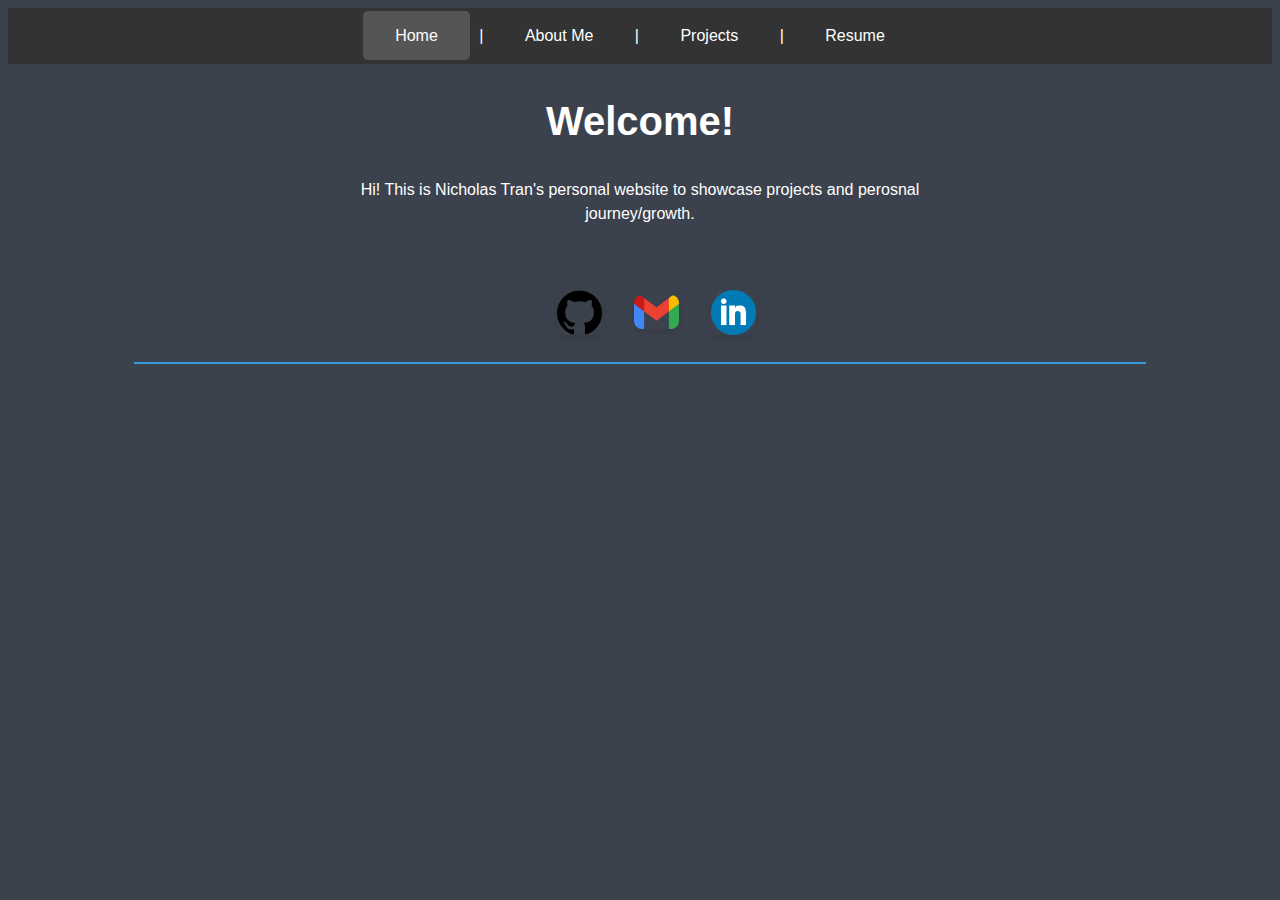
==== index.html @ f8257d99 "copied files from hw3" ====
<!DOCTYPE html>
<html lang="en">

<head>
	<meta charset="utf-8" />
	<meta name="description" content="Nicholas' Website" />
	<meta name="keywords" content="HTML" />
	<meta name="author" content="" />
	<meta name="viewport" content="width=device-width, initial-scale=1.0" />
	<link rel="stylesheet" href="styles.css">
	<title>Nicholas' Website</title>
</head>

<body>
	<header>
		
		<section id="user-info-component">
			<div id="user-info" style="display: none;">
				<nav>
					<a class="active" href="#home">Home</a> |
					<a href="about.html">About Me</a> |
					<a href="projects.html">Projects</a> |
					<a href="resume.html">Resume</a>
				</nav>
			</div>
			
			<script>
				document.getElementById('user-info').style.display = 'block';
			</script>
			<noscript class="error">Error: JavaScript is disabled or blocked.</noscript>
		</section>
	</header>

	<main>
		<h1>Welcome!</h1>
		<section class="home">
			<p> Hi! This is Nicholas Tran's personal website to showcase projects and perosnal journey/growth.
			</p>

			<br>
			<br>

			<div class="social-links">
				<a href="https://github.com/trnick" target="_blank" rel="noopener noreferrer">
				  <img src="images/github.png" alt="GitHub">
				</a>
				<a href="mailto:trnicholas2000@gmail.com" target="_blank" rel="noopener noreferrer">
				  <img src="images/gmail.png" alt="Email">
				</a>
				<a href="https://www.linkedin.com/in/trnick/" target="_blank" rel="noopener noreferrer">
				  <img src="images/linkedin.png" alt="LinkedIn">
				</a>
			  </div>

		</section>
	</main>

	<footer>
		<hr/>
	</footer>
</body>

</html>
---- styles.css ----
/* Fallback color */
  :root {
    --main-color: #3c424d;
  }
  
  /* Navigation Bar */
  nav {
    background-color: #333;
    padding: 1rem;
    text-align: center;
  }
  
  nav a {
    color: #fff;
    text-decoration: none;
    padding: 1rem 2rem;
    margin: 0 5px;
    border-radius: 5px;
    transition: background-color 0.3s ease;
  }
  
  nav a:hover {
    background-color: #555;
  }
  
  nav .active {
    background-color: #555;
  }

  /* Body */
  body {
    font-family: 'proxima-nova', sans-serif;
    background-color: var(--main-color, #3c424d);
    color: white;
    text-align: center;
    line-height: 1.5;
  }

  /* Links */
  a {
    color: #BEB4B2;
  }

  /* Projects */
  .projects {
    border: 3px solid #BEB4B9;
    display: flex;
    align-items: center;
    justify-content: center;
    max-width: 60%;
    margin: 0 auto;
    box-sizing: border-box;
  }
  
  .projects text {
    padding-top: 20%;
  }

  .projects_image {
    display: flex;
    flex-wrap: wrap;
    padding-left: 2rem;
  }

  .projects_image img{
    width: 10rem;
    height: 10rem;
    height: auto;
    border-radius: 8px;
    box-shadow: 0 4px 8px rgba(0, 0, 0, 0.1);
    transition: transform 0.3s ease-in-out;
    
  }
  
  .projects_image img:hover {
    transform: scale(5.0);
  }

  /* Headers and paragraph */
  h1 {
    font-size: 2.5rem;
  }

  h2 {
    font-size: 2rem;
  }

  h3 {
    font-size: 1.5rem;
  }
  
  p {
    font-size: 1rem;
    max-width: 50%;
    margin: 0 auto;
  }

  /* Profile Picture */
  .nick {
    display: flex;
    justify-content: center;
    align-items: center;
  }

  .nick img {
    max-width: 60%;
    height: auto;
    object-fit: cover;
    object-position: center center;
    border-radius: 8px;
    box-shadow: 0 4px 8px rgba(0, 0, 0, 0.1);
    transition: transform 0.3s ease-in-out;
  }
  
  .nick img:hover {
    transform: scale(1.5);
  }

  /* Table */
  table {
    display: flex;
    justify-content: center;
  }
  
  table {
    border-collapse: collapse;
    width: 30%;
    margin: 20px auto;
  }
  
  table tbody {
    background-color: #555;
  }

  /* List */

  ul {
    list-style-type: square;
    max-width: 50%;
    padding-left: 25%;
  }
  
  li {
    margin-bottom: 1rem;
  }

  /* Horizontal Line */
  hr {
    border: 0;
    height: 2px;
    background-color: #3498db;
    margin: 20px auto;
    width: 80%;
  }

  /* Strong elements */

  strong {
    font-weight: bold;
    padding: 2px 5px;
    border-radius: 3px;
    box-shadow: 0 2px 4px rgba(0, 0, 0, 0.1);
  }

  /* Resume */
  .sep {
    border: 0;
    height: 2px;
    background-color: #BEB4B2;
    margin: 20px auto;
    width: 40%;
  }

  section:has(+ h2) {
    text-decoration: underline overline #9E9594;
  }

  .education h2 {
    text-decoration: underline overline #9E9594;
  }

  .experience h2 {
    text-decoration: underline overline #9E9594;
  }
  .skills h2 {
    text-decoration: underline overline #9E9594;
  }
  
  /* Socials/Contact */
  .social-links {
    top: 50%;
    display: flex;
    justify-content: center;
    align-items: center;
  }
  
  .social-links a {
    margin-left: 2rem;
    margin-top: 1rem;
  }
  
  .social-links img {
    width: 45px;
    height: 45px;
    border-radius: 50%;
    max-width: 100%;
    height: auto;
    border-radius: 8px;
    box-shadow: 0 4px 8px rgba(0, 0, 0, 0.1);
    transition: transform 0.3s ease-in-out;
  }

  .social-links img:hover {
    transform: scale(1.5);
  }

  /* Media (each type of device) */
    @media (max-width: 767px) {
        .image-container {
        padding: 2rem;
        }
    }
  
  @media (min-width: 768px) and (max-width: 1023px) {
    .image-container {
      height: 70dvh;
    }
  }
  
  @media (min-width: 1024px) {
    .image-container {
      height: 60dvh;
    }
  }
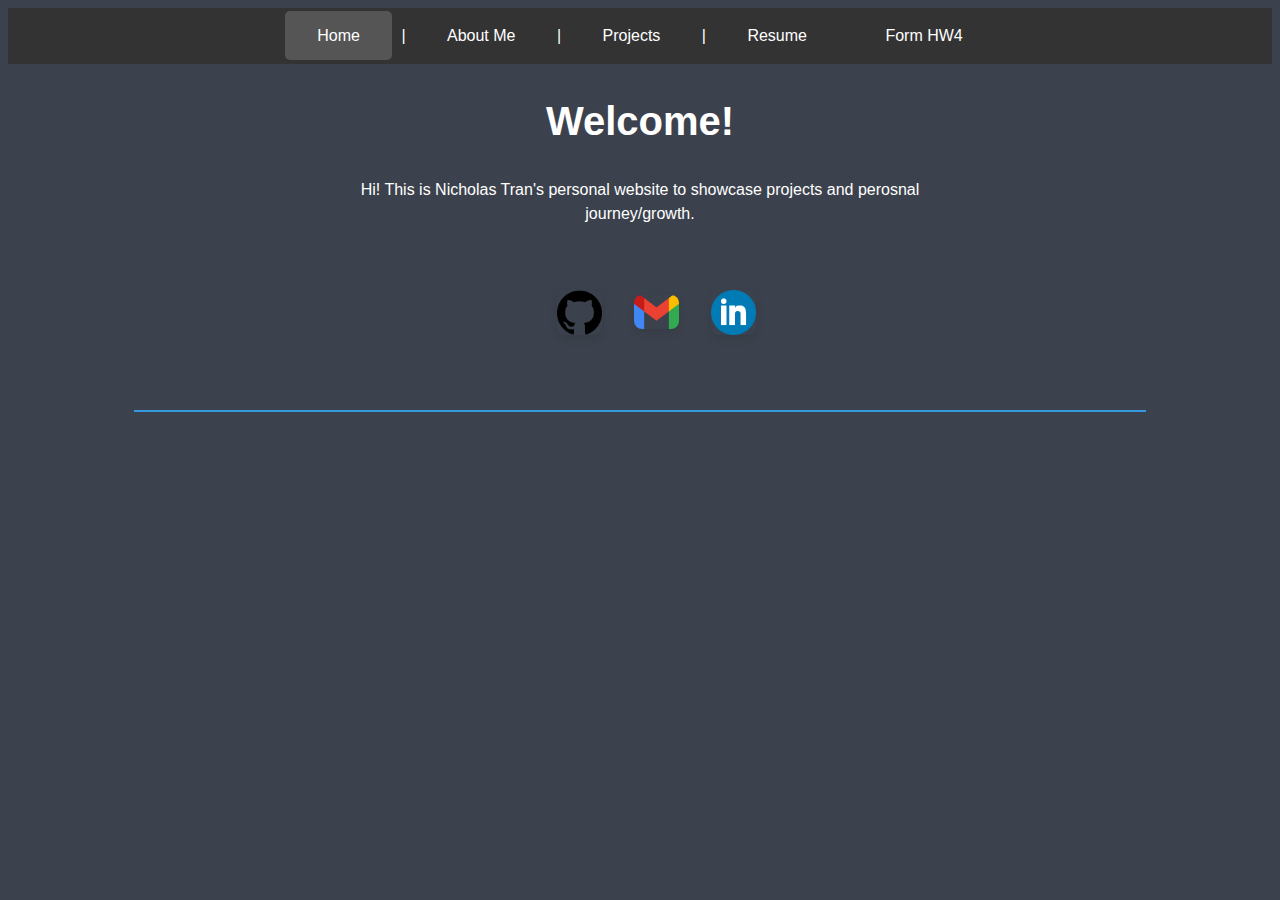
==== commit 86cca349: "finished a few parts" ====
--- a/index.html
+++ b/index.html
@@ -21,6 +21,7 @@
 					<a href="about.html">About Me</a> |
 					<a href="projects.html">Projects</a> |
 					<a href="resume.html">Resume</a>
+					<a href="form-no-js.html">Form HW4</a>
 				</nav>
 			</div>
 			
@@ -51,8 +52,9 @@
 				  <img src="images/linkedin.png" alt="LinkedIn">
 				</a>
 			  </div>
-
 		</section>
+		<br>
+		<br>
 	</main>
 
 	<footer>
--- a/styles.css
+++ b/styles.css
@@ -33,6 +33,7 @@
     background-color: var(--main-color, #3c424d);
     color: white;
     text-align: center;
+    justify-content: center;
     line-height: 1.5;
   }
 
@@ -232,4 +233,104 @@
       height: 60dvh;
     }
   }
-  +  
+  /* form */
+
+  form {
+    display: flex;
+    flex-direction: column;
+    align-items: center;
+  }
+
+  label {
+    display: flex;
+    flex-direction: column;
+    margin-bottom: 30px;
+  }
+  
+  input {
+    margin-bottom: 10px;
+    padding: 6px;
+  }
+  
+  textarea {
+    width: 100%;
+    height: 100px;
+    resize: none;
+  }
+  
+  #wordCount {
+    margin-top: 5px;
+    color: white;
+  }
+
+  button {
+    padding: 8px;
+    background-color: #007BFF;
+    color: #fff;
+    border: none;
+    cursor: pointer;
+  }
+  
+  button:hover {
+    background-color: #0056b3;
+  }
+  
+  output {
+    margin-top: 10px;
+    color: 0056b3;
+  }
+
+  /* input */
+
+  #infoOutput {
+    color: 0056b3;
+  }
+
+  input:required,
+  textarea:required {
+    border: 1px solid #ccc;
+  }
+
+  input.invalid {
+    border-color: #900;
+    background-color: #fdd;
+  }
+  
+  input:focus:invalid {
+    outline: none;
+  }
+
+  input:valid,
+  textarea:valid {
+    border: 1px solid #0056b3;
+  }
+
+  input:placeholder-shown,
+  textarea:placeholder-shown {
+    color: #aaa;
+  } 
+
+  /*error*/
+  .n_error.active,
+  .e_error.active {
+    animation: fadeOut 2s forwards;
+    animation-delay: 4s;
+    background: red;
+    color: white;
+    padding: 0px;
+    text-align: center;
+    
+    width: 100%;
+
+    font-size: 80%;
+    color: white;
+    background-color: #900;
+    border-radius: 0 0 5px 5px;
+    box-sizing: border-box;
+  }
+
+  @keyframes fadeOut {
+      from {opacity: 1;}
+      to {opacity: 0;}
+  }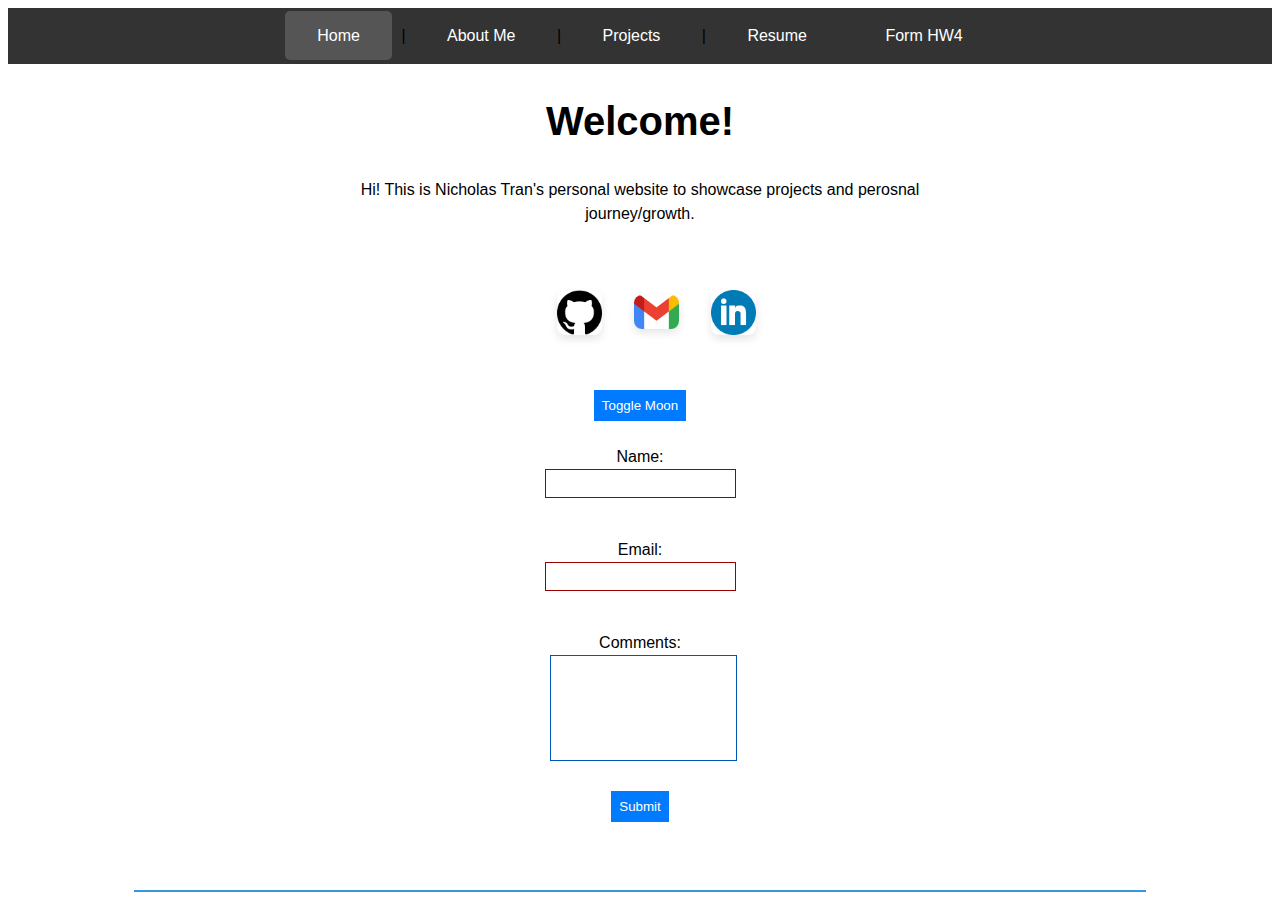
==== commit 39e8511d: "separated form-no-js.html" ====
--- a/index.html
+++ b/index.html
@@ -8,6 +8,7 @@
 	<meta name="author" content="" />
 	<meta name="viewport" content="width=device-width, initial-scale=1.0" />
 	<link rel="stylesheet" href="styles.css">
+	<script src="form-validation.js" defer></script>
 	<title>Nicholas' Website</title>
 </head>
 
@@ -55,6 +56,38 @@
 		</section>
 		<br>
 		<br>
+		<button id="themeBut" onclick="themeChange()">Toggle Moon</button>
+		<br>
+		<br>
+		<form id="contactForm" action="https://httpbin.org" method="post">
+
+			<label for="name">
+				<span>Name:</span>
+				<input type="text" id="name" name="name" required minlength="0" maxlength="20">
+				<span class="n_error"></span>
+			</label>
+
+			<label for="email">
+				<span>Email:</span>
+				<input type="text" id="mail" name="mail" required minlength="5" maxlength="30">
+				<span class="e_error"></span>
+			</label>
+
+				<label for="comments">
+					<span>Comments:</span>
+					<script src="https://code.jquery.com/jquery-3.6.4.min.js"></script>
+					<textarea id="comm" onkeyup="countChar(this)" maxlength="150"></textarea>
+					<div id="charNum"></div>
+				</label>
+			<input type="hidden" name="possible_bot" value="true">
+			
+			<button type="submit">Submit</button>
+		  </form>
+		
+		  <output id="errorOutput" role="alert"></output>
+		  <output id="infoOutput"> </output>
+          <br>
+          <br>
 	</main>
 
 	<footer>
--- a/styles.css
+++ b/styles.css
@@ -30,11 +30,12 @@
   /* Body */
   body {
     font-family: 'proxima-nova', sans-serif;
-    background-color: var(--main-color, #3c424d);
-    color: white;
+    color: black;
     text-align: center;
     justify-content: center;
     line-height: 1.5;
+    background-color: white;
+    transition: background-color 0.3s, color 0.3s;
   }
 
   /* Links */
@@ -289,16 +290,11 @@
 
   input:required,
   textarea:required {
-    border: 1px solid #ccc;
+    border: 1px solid #900;
   }
 
   input.invalid {
     border-color: #900;
-    background-color: #fdd;
-  }
-  
-  input:focus:invalid {
-    outline: none;
   }
 
   input:valid,
@@ -316,7 +312,7 @@
   .e_error.active {
     animation: fadeOut 2s forwards;
     animation-delay: 4s;
-    background: red;
+    background: #900;
     color: white;
     padding: 0px;
     text-align: center;
@@ -333,4 +329,10 @@
   @keyframes fadeOut {
       from {opacity: 1;}
       to {opacity: 0;}
+  }
+
+  /* theme toggle */
+  .dark-mode {
+    background-color: #555;
+    color: white;
   }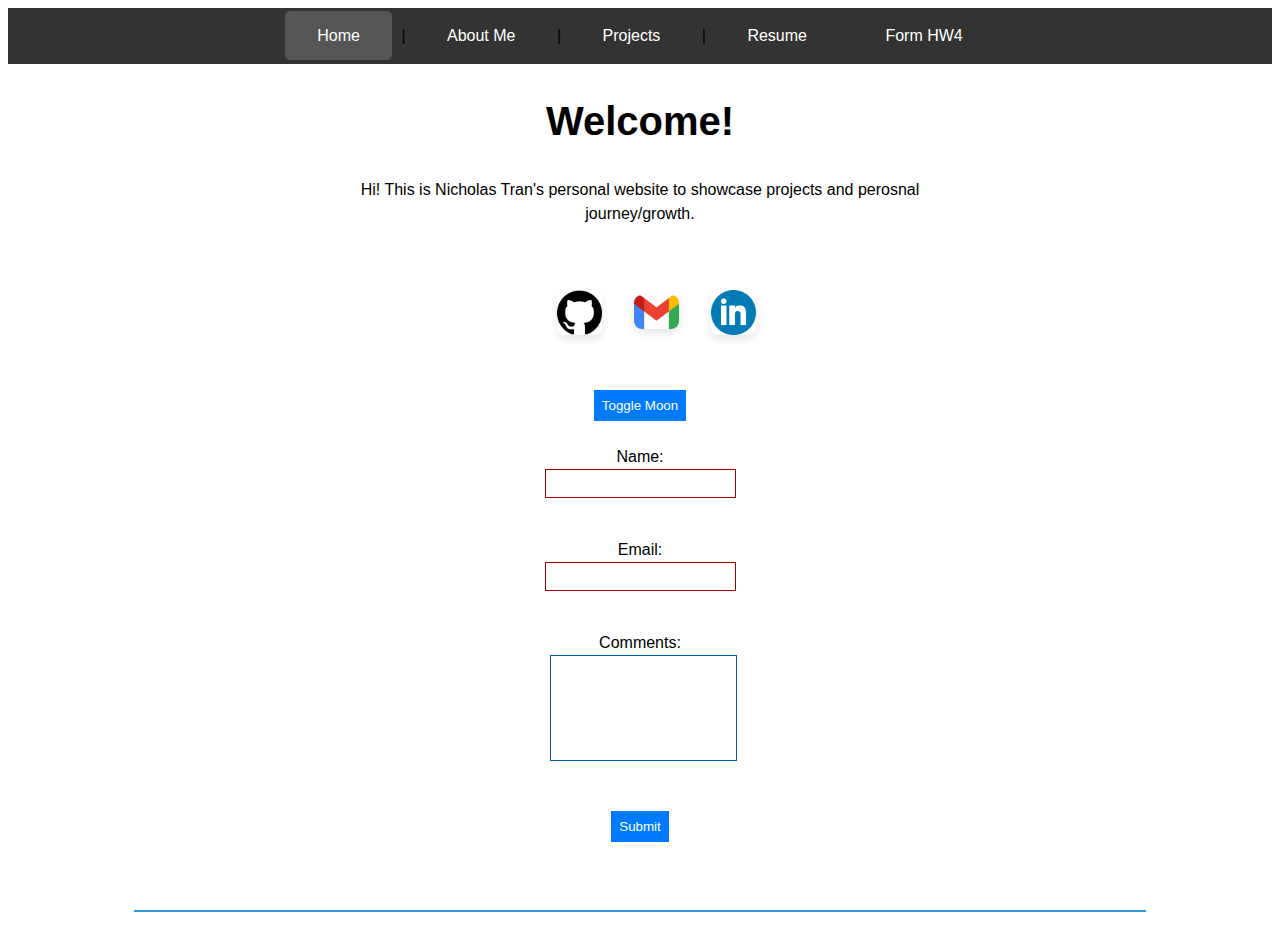
==== commit ef1874fc: "fixed post url" ====
--- a/index.html
+++ b/index.html
@@ -59,33 +59,31 @@
 		<button id="themeBut" onclick="themeChange()">Toggle Moon</button>
 		<br>
 		<br>
-		<form id="contactForm" action="https://httpbin.org" method="post">
+		<form id="contactForm" action="https://httpbin.org/post" method="post">
 
 			<label for="name">
 				<span>Name:</span>
 				<input type="text" id="name" name="name" required minlength="0" maxlength="20">
-				<span class="n_error"></span>
 			</label>
 
 			<label for="email">
 				<span>Email:</span>
 				<input type="text" id="mail" name="mail" required minlength="5" maxlength="30">
-				<span class="e_error"></span>
 			</label>
 
 				<label for="comments">
 					<span>Comments:</span>
 					<script src="https://code.jquery.com/jquery-3.6.4.min.js"></script>
 					<textarea id="comm" onkeyup="countChar(this)" maxlength="150"></textarea>
-					<div id="charNum"></div>
 				</label>
 			<input type="hidden" name="possible_bot" value="true">
+
+			<output id="infoOutput"> </output>				
+			<output class="errorOutput"></output>
 			
 			<button type="submit">Submit</button>
+
 		  </form>
-		
-		  <output id="errorOutput" role="alert"></output>
-		  <output id="infoOutput"> </output>
           <br>
           <br>
 	</main>
--- a/styles.css
+++ b/styles.css
@@ -308,17 +308,14 @@
   } 
 
   /*error*/
-  .n_error.active,
-  .e_error.active {
+  .errorOutput.active{
     animation: fadeOut 2s forwards;
-    animation-delay: 4s;
+    animation-delay: 2s;
     background: #900;
     color: white;
     padding: 0px;
     text-align: center;
-    
-    width: 100%;
-
+    width: 20%;
     font-size: 80%;
     color: white;
     background-color: #900;
@@ -327,10 +324,19 @@
   }
 
   @keyframes fadeOut {
-      from {opacity: 1;}
-      to {opacity: 0;}
-  }
-
+    from {opacity: 1;}
+    to {opacity: 0;}
+  }
+
+  @keyframes fadeIn {
+      from {opacity: 0;}
+      to {opacity: 1;}
+  }
+
+  .errorOutput.active.fadeIn {
+      animation: fadeIn 0s forwards;
+  }
+  
   /* theme toggle */
   .dark-mode {
     background-color: #555;
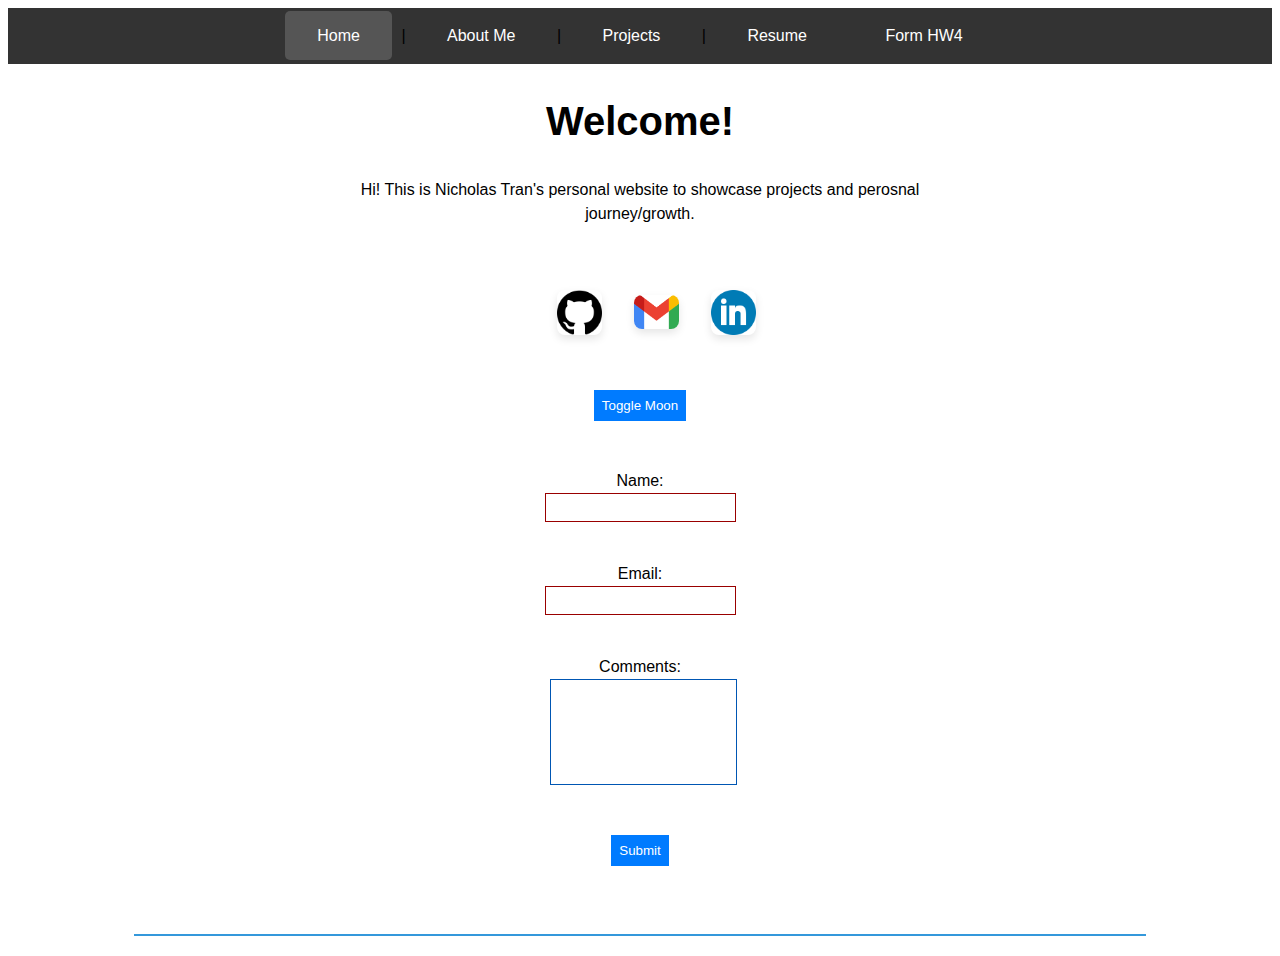
==== commit d88ec790: "removed button when js is off" ====
--- a/index.html
+++ b/index.html
@@ -81,7 +81,7 @@
 			<output id="infoOutput"> </output>				
 			<output class="errorOutput"></output>
 			
-			<button type="submit">Submit</button>
+			<button id="sub" type="submit">Submit</button>
 
 		  </form>
           <br>
--- a/styles.css
+++ b/styles.css
@@ -327,17 +327,16 @@
     from {opacity: 1;}
     to {opacity: 0;}
   }
-
-  @keyframes fadeIn {
-      from {opacity: 0;}
-      to {opacity: 1;}
-  }
-
-  .errorOutput.active.fadeIn {
-      animation: fadeIn 0s forwards;
-  }
   
   /* theme toggle */
+
+  #themeBut {
+    cursor: pointer;
+    display: none;
+    margin: 0 auto;
+    text-align: center;
+  }
+
   .dark-mode {
     background-color: #555;
     color: white;
